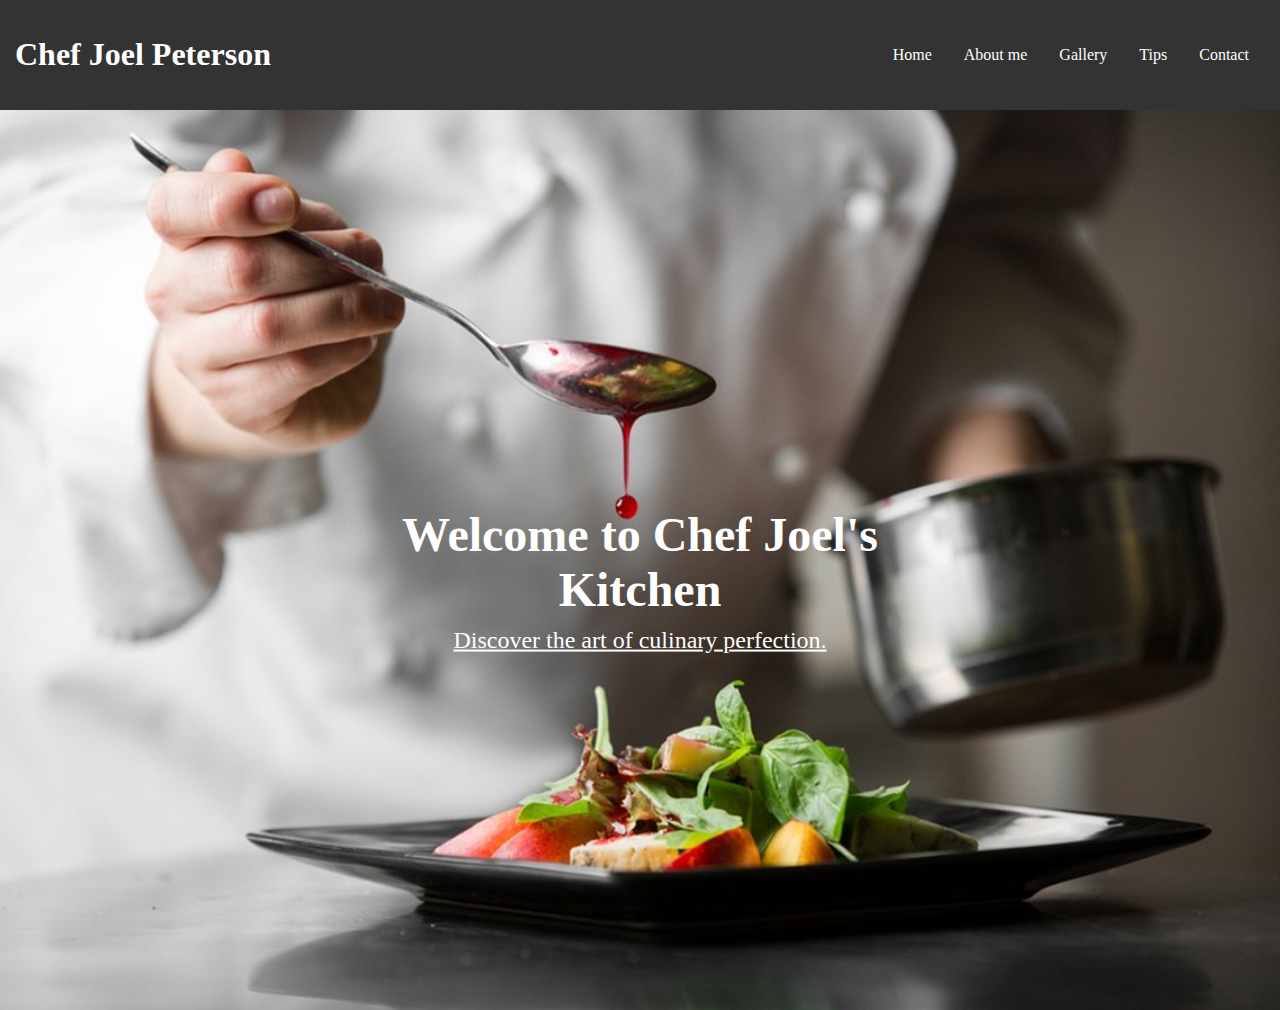
==== home.html @ 3ac84647 "initialize" ====
<!DOCTYPE html>
<html lang="en">
<head>
    <meta charset="UTF-8">
    <meta name="viewport" content="width=device-width, initial-scale=1.0">
    <link rel="stylesheet" href="https://fonts.googleapis.com/css2?family=Lato:wght@400;700&display=swap">

    <link rel="stylesheet" href="styles.css"> 
    <title>Home</title>
</head> 

<body>
    <header>
        <h1 class="header-text"> Chef Joel Peterson</h1>
        <nav>
            <a href="home.html">Home</a>
            <a href="./pages/aboutme.html">About me</a>
            <a href="./pages/gallery.html">Gallery</a>
            <a href="./pages/tips.html">Tips</a>
            <a href="./pages/contact.html">Contact</a>
        </nav>
    </header>
    <section id="home">
        <section id="home" class="main-section">
            <div class="overlay">
                <h2>Welcome to Chef Joel's Kitchen</h2>
                <a href="./pages/gallery.html"><p> <u>Discover the art of culinary perfection.</u></p></a>
            </div>
        </section>
    </section>
</body>
</html>
---- styles.css ----
body {
    margin: 0;
    font-family: "PT Serif",Georgia,Times,Times New Roman,serif;
}
header {
    position: sticky;
    top: 0;
    z-index: 100; /* Set a high z-index to ensure it stays on top of other elements */
    background-color: #333;
    overflow: hidden;
    padding: 15px;
    color: white;
    display: flex;
    justify-content: space-between;
    align-items: center;
}

.header-text {
    font-family: 'Brush Script MT', cursive;
}

nav {
    background-color: #333;
    overflow: hidden;
}

nav a {
    float: left;
    display: block;
    color: white;
    text-align: center;
    padding: 14px 16px;
    text-decoration: none;
}

nav a:hover {
    background-color: #ddd;
    color: black;
}
header img { 
max-width: 300px;    
max-height: 100px;
}

/* Home Page */
.main-section {
    position: relative;
    height: 100vh;
    background-image: url("./images/chef-ana-sayfa.jpg"); /* Replace with the path to your background image */
    background-size: cover;
    background-position: center;
    background-repeat: no-repeat;
    color: white;
    overflow: hidden;  /* Adjust text color for better visibility on the background */
}

.overlay {
    position: absolute;
    top: 50%;
    left: 50%;
    transform: translate(-50%, -50%);
    text-align: center;
 
}

.overlay h2 {
    font-size: 3em;
    margin-bottom: 10px;
}

.overlay p {
    font-size: 1.5em;
    margin: 0;
    overflow-y: auto;
    max-height: 400px;
}
.overlay a {
    color: #fff;
    text-decoration: none;
}
/* About Me Page */
.aboutme-main-section {
    position: relative;
    height: 200vh;
    
    background-image: url("./images/about\ me.jpg"); /* Replace with the path to your background image */
    background-size: cover;
    background-position: center;
    background-repeat: no-repeat;
    background-attachment: fixed; 
    color: white; 
}
.aboutme-overlay {
    position: absolute;
    left: 2%;
    text-align: left;
    width: 30%;
    margin-left: auto;
    margin-top: 30px;
}

.aboutme-overlay h2 {
    font-size: 3em;
    margin-bottom: 10px;
}

.aboutme-overlay p {
    font-size: 1.5em;
    margin: 0;
}
/* Your existing styles */

.gallery-section {
    padding: 20px;
    background-color: #f4f4f4;
}

.gallery-container {
    display: flex;
    flex-wrap: wrap;
    gap: 16px; /* Adjust the gap between items */
    justify-content: space-evenly; /* Adjust alignment of items */
}

.gallery-item {
    text-align: left;
    width: 30%;
}

.gallery-item img {
    width: 100%;
    height: auto;
    border-radius: 8px; /* Add rounded corners for a more aesthetic look */
}
.recipe {
    text-align: left;
    font-size: 1em;
    color: #333;
    margin-top: 8px;
}

.recipe h2 {
    margin-top: 10px; /* Adjust the margin as needed */
    color: #666; /* Optional: Adjust the color */
}
.recipe p { 
width: 33%;


}

.contact-main-section {
    position: relative;
    height: 200vh;
    
    background-image: url("./images/contact.jpg"); /* Replace with the path to your background image */
    background-size: cover;
    background-position: center;
    background-repeat: no-repeat;
    background-attachment: fixed; 
    color: white; 
}
.contact-overlay {
    position: absolute;
    left: 2%;
    text-align: left;
    width: 30%;
    margin-left: 90px;
    margin-top: 120px;
    padding-top: 30px;
}

.contact-overlay h2 {
    font-size: 3em;
    margin-bottom: 10px;
}

.contact-overlay p {
    font-size: 1.5em;
    margin: 0;
}

.tips-main-section {
    position: relative;
    height: 200vh;
    
    background-image: url("./images/about\ me.jpg"); /* Replace with the path to your background image */
    background-size: cover;
    background-position: center;
    background-repeat: no-repeat;
    background-attachment: fixed; 
    color: white; 
}
.tips-overlay {
    position: absolute;
    left: 2%;
    text-align: left;
    width: 30%;
    margin-left: auto;
    margin-top: 30px;
}

.tips-overlay h2 {
    font-size: 3em;
    margin-bottom: 10px;
}

.tips-overlay p {
    font-size: 1.5em;
    margin: 0;
}
.tips-section {
    padding: 20px;
    background-color: #f4f4f4;
}

.tips-container {
    display: flex;
    flex-wrap: wrap;
    gap: 16px; /* Adjust the gap between items */
    justify-content: space-evenly; /* Adjust alignment of items */
}

.tips-item {
    text-align: left;
    width: 30%;
}
.tips-item img {
    width: 100%;
    height: auto;
    border-radius: 8px; /* Add rounded corners for a more aesthetic look */
}
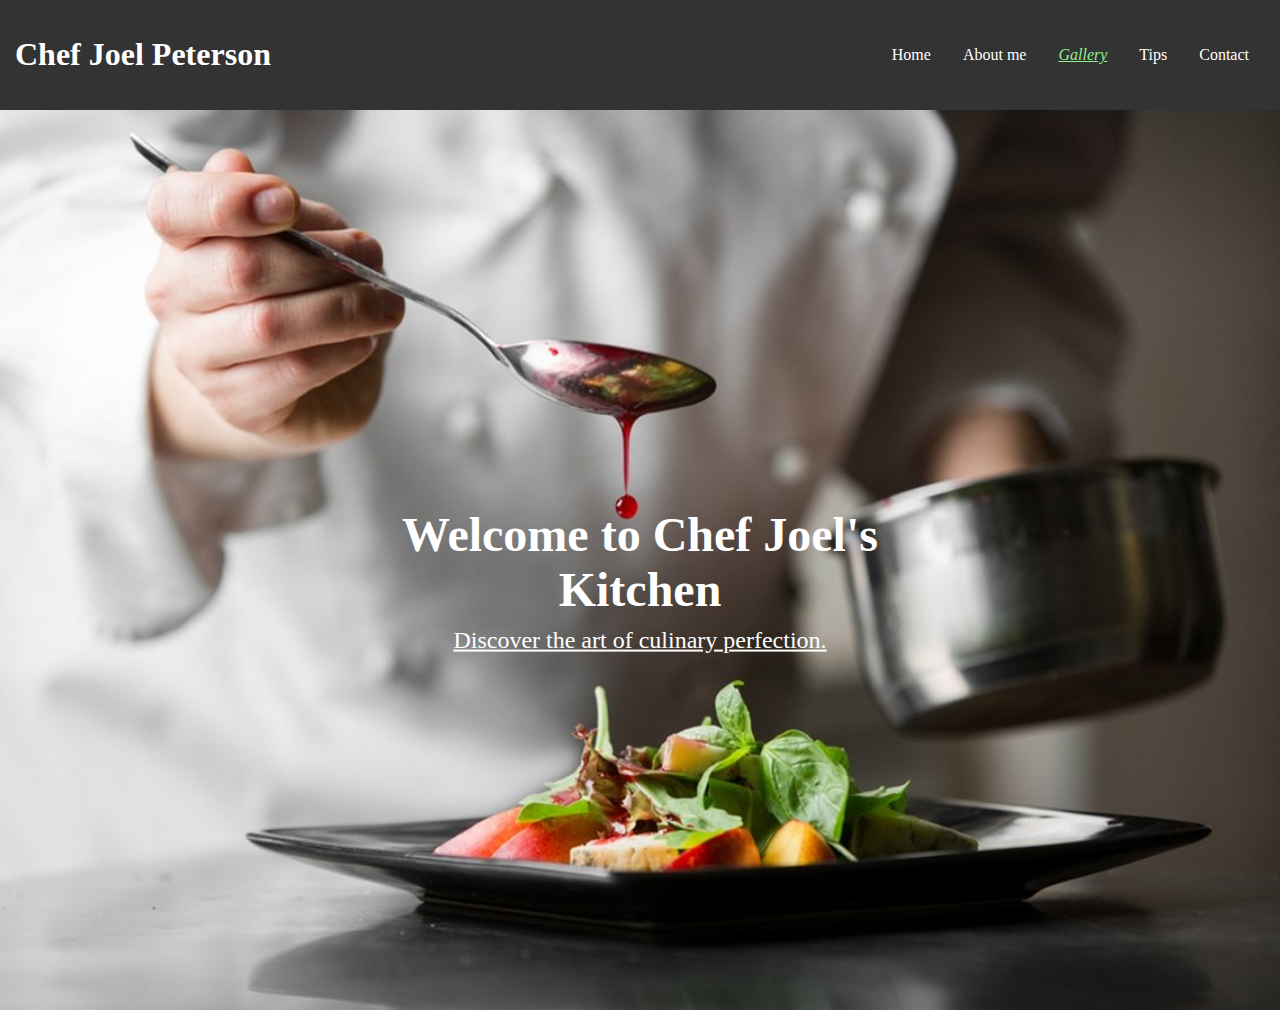
==== commit 562be2f3: "updated." ====
--- a/home.html
+++ b/home.html
@@ -15,7 +15,7 @@
         <nav>
             <a href="home.html">Home</a>
             <a href="./pages/aboutme.html">About me</a>
-            <a href="./pages/gallery.html">Gallery</a>
+            <a class="nav-gallery" href="./pages/gallery.html"> <u><i>Gallery</i></u></a>
             <a href="./pages/tips.html">Tips</a>
             <a href="./pages/contact.html">Contact</a>
         </nav>
--- a/styles.css
+++ b/styles.css
@@ -3,25 +3,32 @@
     font-family: "PT Serif",Georgia,Times,Times New Roman,serif;
 }
 header {
-    position: sticky;
+    position: sticky; /* I made the header consistent. */
     top: 0;
-    z-index: 100; /* Set a high z-index to ensure it stays on top of other elements */
+    z-index: 100; /* I set this 100 to ensure it stays on top of all elements */
     background-color: #333;
-    overflow: hidden;
+    overflow: hidden; /* I wanted to hidden scroll because it didn't look well with the background image */
     padding: 15px;
     color: white;
-    display: flex;
+    display: flex; /* I wanted my header elements in same line */
     justify-content: space-between;
     align-items: center;
 }
+.nav-gallery{
+   color: lightgreen; /* I wanted to highlight gallery page as a call to action */
+}
 
 .header-text {
-    font-family: 'Brush Script MT', cursive;
+    font-family: 'Brush Script MT', cursive; /* my client's choice */
+}
+header img {
+    max-width: 300px;
+    max-height: 100px;
 }
 
 nav {
     background-color: #333;
-    overflow: hidden;
+    overflow: hidden; /* I wanted to hidden scroll because it didn't look well with the background image */
 }
 
 nav a {
@@ -33,25 +40,21 @@
     text-decoration: none;
 }
 
-nav a:hover {
+nav a:hover { /* It's for the user to show them when they interact with an element */
     background-color: #ddd;
     color: black;
 }
-header img { 
-max-width: 300px;    
-max-height: 100px;
-}
 
 /* Home Page */
 .main-section {
     position: relative;
     height: 100vh;
-    background-image: url("./images/chef-ana-sayfa.jpg"); /* Replace with the path to your background image */
+    background-image: url("./images/chef-ana-sayfa.jpg");
     background-size: cover;
     background-position: center;
     background-repeat: no-repeat;
     color: white;
-    overflow: hidden;  /* Adjust text color for better visibility on the background */
+    overflow: hidden;
 }
 
 .overlay {
@@ -60,7 +63,6 @@
     left: 50%;
     transform: translate(-50%, -50%);
     text-align: center;
- 
 }
 
 .overlay h2 {
@@ -83,83 +85,82 @@
     position: relative;
     height: 200vh;
     
-    background-image: url("./images/about\ me.jpg"); /* Replace with the path to your background image */
+    background-image: url("./images/about\ me.jpg");
+    background-size: cover;
+    background-position: center;
+    background-repeat: no-repeat; /* I did not want my background image to repeated along the horizontal and vertical axes */
+    background-attachment: fixed; 
+    color: white; 
+}
+.aboutme-overlay {
+    position: absolute;
+    left: 2%;
+    text-align: left;
+    width: auto;
+    max-width: 30%;
+    margin-left: auto;
+    margin-top: 30px;
+}
+
+.aboutme-overlay h2 {
+    font-size: 3em;
+    margin-bottom: 10px;
+}
+
+.aboutme-overlay p {
+    font-size: 1.5em;
+    margin: 0;
+}
+/* Gallery Page */
+.gallery-section {
+    padding: 20px;
+    background-color: #f4f4f4;
+}
+
+.gallery-container {
+    display: flex;
+    flex-wrap: wrap;
+    gap: 16px; /* I adjusted the gap between items */
+    justify-content: space-evenly; /* I adjusted alignment of items */
+}
+
+.gallery-item {
+    text-align: left;
+    width: 30%;
+}
+
+.gallery-item img {
+    width: 100%;
+    height: auto;
+    border-radius: 8px; /* I added rounded corners for a better aesthetic look */
+}
+.recipe {
+    text-align: left;
+    font-size: 1em;
+    color: #333;
+    margin-top: 8px;
+}
+
+.recipe h2 {
+    margin-top: 10px;
+    color: #666;
+}
+.recipe p { 
+width: 33%;
+}
+
+/* Contact Page */
+.contact-main-section {
+    position: relative;
+    height: 200vh;
+    
+    background-image: url("./images/contact.jpg");
     background-size: cover;
     background-position: center;
     background-repeat: no-repeat;
     background-attachment: fixed; 
     color: white; 
 }
-.aboutme-overlay {
-    position: absolute;
-    left: 2%;
-    text-align: left;
-    width: 30%;
-    margin-left: auto;
-    margin-top: 30px;
-}
-
-.aboutme-overlay h2 {
-    font-size: 3em;
-    margin-bottom: 10px;
-}
-
-.aboutme-overlay p {
-    font-size: 1.5em;
-    margin: 0;
-}
-/* Your existing styles */
-
-.gallery-section {
-    padding: 20px;
-    background-color: #f4f4f4;
-}
-
-.gallery-container {
-    display: flex;
-    flex-wrap: wrap;
-    gap: 16px; /* Adjust the gap between items */
-    justify-content: space-evenly; /* Adjust alignment of items */
-}
-
-.gallery-item {
-    text-align: left;
-    width: 30%;
-}
-
-.gallery-item img {
-    width: 100%;
-    height: auto;
-    border-radius: 8px; /* Add rounded corners for a more aesthetic look */
-}
-.recipe {
-    text-align: left;
-    font-size: 1em;
-    color: #333;
-    margin-top: 8px;
-}
-
-.recipe h2 {
-    margin-top: 10px; /* Adjust the margin as needed */
-    color: #666; /* Optional: Adjust the color */
-}
-.recipe p { 
-width: 33%;
-
-
-}
-
-.contact-main-section {
-    position: relative;
-    height: 200vh;
-    
-    background-image: url("./images/contact.jpg"); /* Replace with the path to your background image */
-    background-size: cover;
-    background-position: center;
-    background-repeat: no-repeat;
-    background-attachment: fixed; 
-    color: white; 
-}
 .contact-overlay {
     position: absolute;
     left: 2%;
@@ -179,12 +180,12 @@
     font-size: 1.5em;
     margin: 0;
 }
-
+/* Tips Page */
 .tips-main-section {
     position: relative;
     height: 200vh;
     
-    background-image: url("./images/about\ me.jpg"); /* Replace with the path to your background image */
+    background-image: url("./images/about\ me.jpg");
     background-size: cover;
     background-position: center;
     background-repeat: no-repeat;
@@ -228,5 +229,29 @@
 .tips-item img {
     width: 100%;
     height: auto;
-    border-radius: 8px; /* Add rounded corners for a more aesthetic look */
-}+    border-radius: 8px; /* I add rounded corners for a better aesthetic look */
+}
+
+/* below is for the tablet desktop and phone version */
+
+@media only screen and (max-width: 768px) {
+    .gallery-item,
+    .contact-overlay,
+    .tips-item
+    {
+        width: 100%;
+        max-width: none;
+        margin-left: 0;
+    }
+}
+
+/* below is for the tablet desktop and phone version */
+
+@media only screen and (max-width: 768px) {
+    
+    .aboutme-overlay {
+        width: auto;
+        max-width: 80%;
+        margin-left: 0;
+    }
+}
